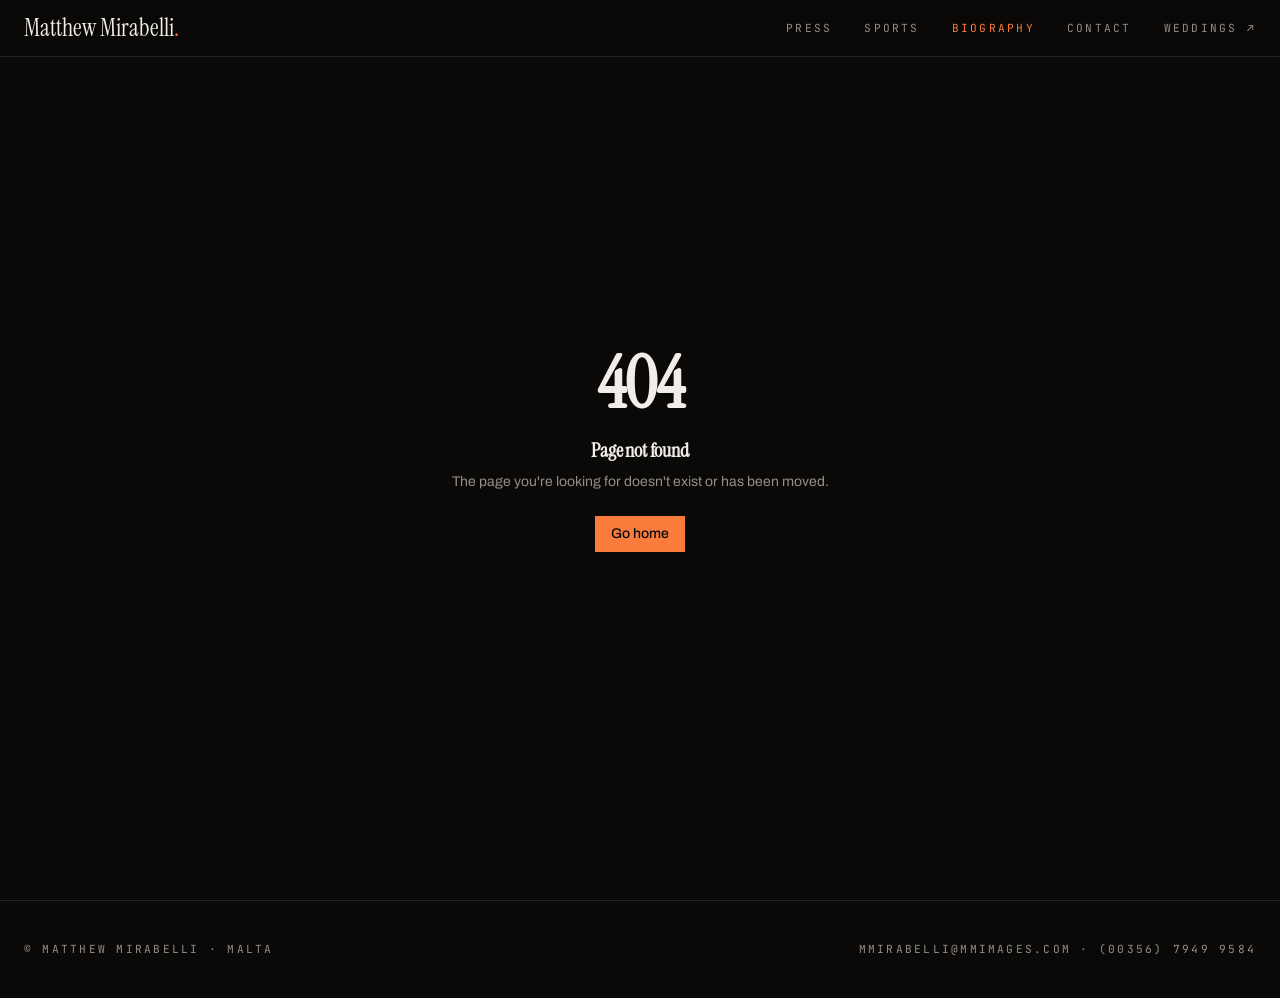
==== biography/index.html @ 6039ef67 "Add files via upload" ====
<!DOCTYPE html><html lang="en"><head><meta charSet="utf-8"/><meta name="viewport" content="width=device-width, initial-scale=1"/><link rel="preload" as="image" href="/photos/c82be5f29c6cf347fcb857f27e70f2c61703705408.jpg"/><link rel="stylesheet" href="/assets/styles-BMeawFtB.css" data-precedence="default"/><link rel="stylesheet" href="https://fonts.googleapis.com/css2?family=Archivo:wght@400;500&amp;family=Instrument+Serif:ital@0;1&amp;family=JetBrains+Mono:wght@400&amp;display=swap" data-precedence="default"/><title>Biography — Matthew Mirabelli, Maltese Photographer</title><meta name="author" content="Matthew Mirabelli"/><meta property="og:type" content="website"/><meta name="twitter:card" content="summary_large_image"/><meta name="description" content="Born in Malta in 1975, Matthew Mirabelli is a Times of Malta photographer and multiple Press &amp; Sports Photographer of the Year."/><meta property="og:title" content="Biography — Matthew Mirabelli"/><meta property="og:description" content="Photojournalist, Times of Malta. Press &amp; Sports Photographer of the Year."/><link rel="modulepreload" href="/assets/index-h5pFaDj7.js"/><link rel="modulepreload" href="/assets/biography-B8hbC6ug.js"/><link rel="modulepreload" href="/assets/photos-ENBHhTog.js"/><link rel="preconnect" href="https://fonts.googleapis.com"/><link rel="icon" href="/favicon.ico" type="image/x-icon"/></head><body><header class="fixed inset-x-0 top-0 z-40 border-b border-border bg-background/80 backdrop-blur"><div class="mx-auto flex max-w-7xl items-center justify-between px-6 py-4"><a class="font-display text-2xl leading-none" href="/">Matthew Mirabelli<span class="text-primary">.</span></a><nav class="hidden items-center gap-8 md:flex"><a class="eyebrow transition-colors hover:text-foreground" href="/press">Press</a><a class="eyebrow transition-colors hover:text-foreground" href="/sports">Sports</a><a class="eyebrow transition-colors hover:text-foreground text-primary!" href="/biography" data-status="active" aria-current="page">Biography</a><a class="eyebrow transition-colors hover:text-foreground" href="/contact">Contact</a><a href="https://weddings.mmimages.com/" target="_blank" rel="noreferrer" class="eyebrow transition-colors hover:text-foreground">Weddings ↗</a></nav><button class="eyebrow md:hidden" aria-label="Menu">Menu</button></div></header><!--$--><main class="mx-auto max-w-7xl px-6 pb-24 pt-32"><p class="eyebrow mb-4 animate-rise">03 — Biography</p><h1 class="mb-16 max-w-4xl text-5xl leading-[1.05] animate-rise md:text-7xl">It began with an Incredible Hulk 35mm camera, a gift from my father.</h1><div class="grid gap-16 lg:grid-cols-[5fr_7fr]"><img src="/photos/c82be5f29c6cf347fcb857f27e70f2c61703705408.jpg" alt="Matthew Mirabelli" class="w-full self-start"/><div class="space-y-6 text-lg leading-relaxed text-muted-foreground"><p><span class="text-foreground">Born in Malta in 1975</span>, my interest in photography began the day my father bought me an Incredible Hulk 35mm camera when I was about six years old. I have since moved on to Nikon cameras.</p><p>Having completed my studies in photography, I got my first full-time job as an assistant. Shortly after, I began my career as a photojournalist with The People newspaper, before moving to the Malta Independent covering local and foreign assignments — including the first flight into Libya after the removal of sanctions, and the war in Kosovo.</p><p>In 1999 I won Press Photographer of the Year and, two years later, left the island to travel, ending up in Australia working as a freelance photographer. I returned to Malta in 2002 and three years later joined <span class="text-foreground">The Times of Malta</span>, where I still work as a full-time photographer.</p><p>I won Sports Photographer of the Year in 2006 and 2008, and in 2010 became the first photographer to win both the Press and Sports awards in the same year.</p><p>When not shooting professionally I spend my time with my wife Alexia and daughter Amber, or on the water kitesurfing.</p><div class="pt-8"><p class="eyebrow mb-6">Awards</p><ul class="divide-y divide-border border-y border-border"><li class="flex flex-col justify-between gap-1 py-4 md:flex-row"><span class="font-display text-2xl text-foreground">Press Photographer of the Year</span><span class="font-mono text-sm text-primary">2026 · 2011 · 2010 · 1999</span></li><li class="flex flex-col justify-between gap-1 py-4 md:flex-row"><span class="font-display text-2xl text-foreground">Sports Photographer of the Year</span><span class="font-mono text-sm text-primary">2024 · 2011 · 2010 · 2008 · 2006</span></li><li class="flex flex-col justify-between gap-1 py-4 md:flex-row"><span class="font-display text-2xl text-foreground">Images Sans Frontières — Silver Medal</span><span class="font-mono text-sm text-primary">‘Golden Temple’</span></li><li class="flex flex-col justify-between gap-1 py-4 md:flex-row"><span class="font-display text-2xl text-foreground">MPS — Honourable Mention</span><span class="font-mono text-sm text-primary">‘Kosovo Music School’</span></li></ul></div></div></div></main><script>(function(a,f){let l;try{l=JSON.parse(sessionStorage.getItem(a)||"{}")}catch{return}const n=l?.[f||history.state?.__TSR_key];let c=!1;for(const t in n){const e=n[t],o=e?.scrollX,s=e?.scrollY;if(Number.isFinite(o)&&Number.isFinite(s)){if(t==="window")scrollTo(o,s),c=!0;else if(t)try{const r=document.querySelector(t);r&&(r.scrollLeft=o,r.scrollTop=s)}catch{}}}if(c)return;const i=location.hash.slice(1);if(i){const t=history.state?.__hashScrollIntoViewOptions??!0;if(t){const e=document.getElementById(i);e&&e.scrollIntoView(t)}return}scrollTo(0,0)})("tsr-scroll-restoration-v1_3");document.currentScript.remove()</script><!--/$--><footer class="border-t border-border"><div class="mx-auto flex max-w-7xl flex-col justify-between gap-4 px-6 py-10 md:flex-row"><p class="eyebrow">© Matthew Mirabelli · Malta</p><p class="eyebrow"><a href="mailto:mmirabelli@mmimages.com" class="hover:text-primary">mmirabelli@mmimages.com</a> · (00356) 7949 9584</p></div></footer><script data-tsr-stream-part="">(self.$R=self.$R||{})["tsr"]=[];self.$_TSR={h(){this.hydrated=!0,this.c()},e(){this.streamEnded=!0,this.c()},c(){this.hydrated&&this.streamEnded&&(delete self.$_TSR,delete self.$R.tsr)},p(e){this.initialized?e():this.buffer.push(e)},buffer:[]};$_TSR.router=($R=>$R[0]={manifest:$R[1]={routes:$R[2]={__root__:$R[3]={preloads:$R[4]=["/assets/index-h5pFaDj7.js"],scripts:$R[5]=[$R[6]={attrs:$R[7]={type:"module",async:!0,src:"/assets/index-h5pFaDj7.js"}}]},"/biography":$R[8]={preloads:$R[9]=["/assets/biography-B8hbC6ug.js","/assets/photos-ENBHhTog.js"]}}},matches:$R[10]=[$R[11]={i:"__root__ ",u:1795287842305,s:"success",ssr:!0},$R[12]={i:" biography biography",u:1795287842305,s:"success",ssr:!0}]})($R["tsr"]);$_TSR.e();{let s=document.currentScript,p;while((p=s.previousElementSibling)&&p.hasAttribute('data-tsr-stream-part'))p.remove();s.remove()}</script><script type="module" async="" src="/assets/index-h5pFaDj7.js"></script><script>document.currentScript.remove();/*$tsr-stream-boundary*/</script></body></html>
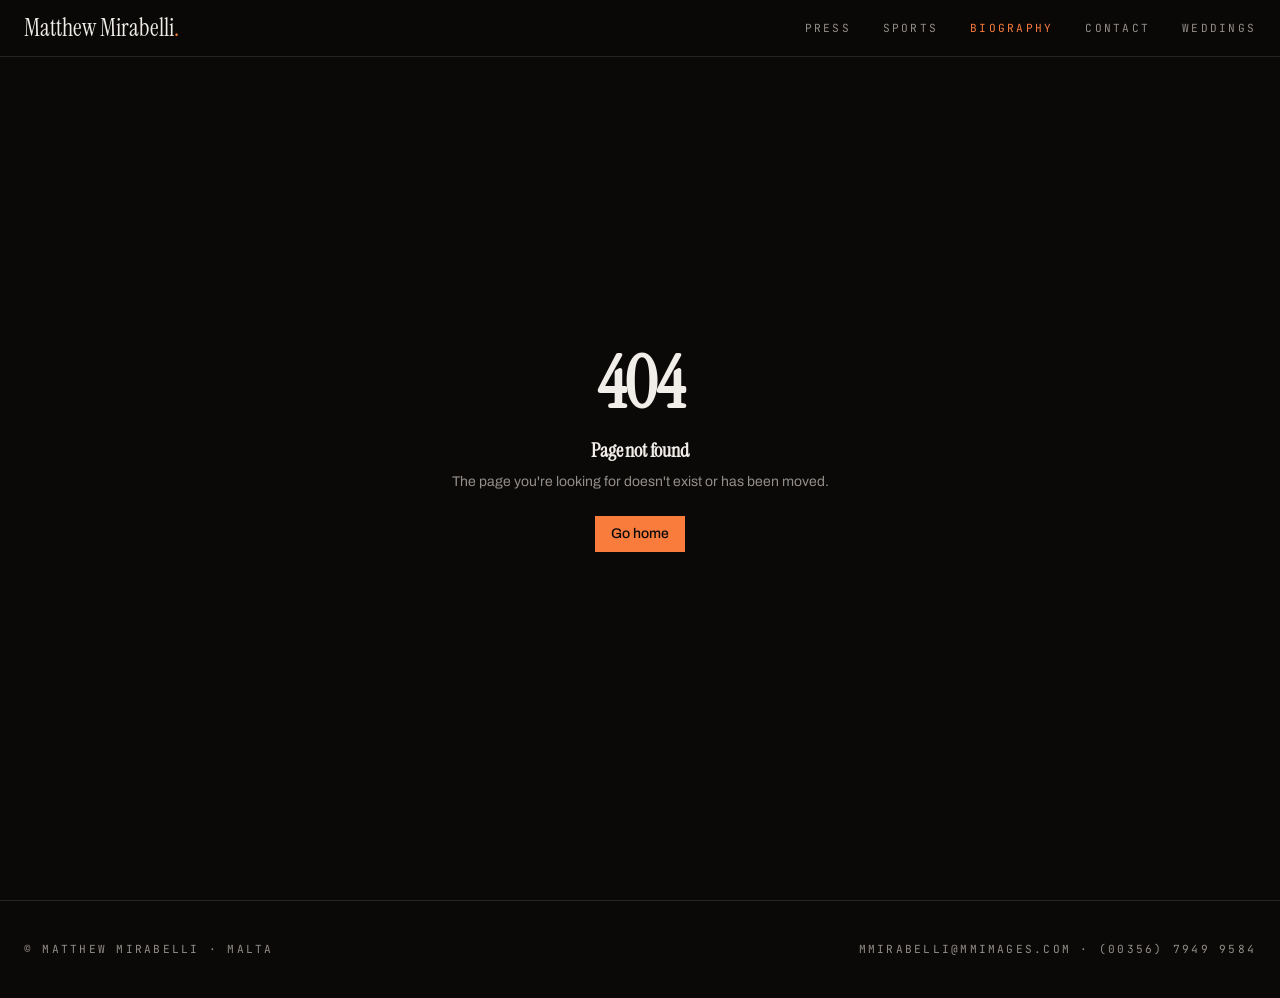
==== commit 3bb25f4e: "Add files via upload" ====
--- a/biography/index.html
+++ b/biography/index.html
@@ -1 +1 @@
-<!DOCTYPE html><html lang="en"><head><meta charSet="utf-8"/><meta name="viewport" content="width=device-width, initial-scale=1"/><link rel="preload" as="image" href="/photos/c82be5f29c6cf347fcb857f27e70f2c61703705408.jpg"/><link rel="stylesheet" href="/assets/styles-BMeawFtB.css" data-precedence="default"/><link rel="stylesheet" href="https://fonts.googleapis.com/css2?family=Archivo:wght@400;500&amp;family=Instrument+Serif:ital@0;1&amp;family=JetBrains+Mono:wght@400&amp;display=swap" data-precedence="default"/><title>Biography — Matthew Mirabelli, Maltese Photographer</title><meta name="author" content="Matthew Mirabelli"/><meta property="og:type" content="website"/><meta name="twitter:card" content="summary_large_image"/><meta name="description" content="Born in Malta in 1975, Matthew Mirabelli is a Times of Malta photographer and multiple Press &amp; Sports Photographer of the Year."/><meta property="og:title" content="Biography — Matthew Mirabelli"/><meta property="og:description" content="Photojournalist, Times of Malta. Press &amp; Sports Photographer of the Year."/><link rel="modulepreload" href="/assets/index-h5pFaDj7.js"/><link rel="modulepreload" href="/assets/biography-B8hbC6ug.js"/><link rel="modulepreload" href="/assets/photos-ENBHhTog.js"/><link rel="preconnect" href="https://fonts.googleapis.com"/><link rel="icon" href="/favicon.ico" type="image/x-icon"/></head><body><header class="fixed inset-x-0 top-0 z-40 border-b border-border bg-background/80 backdrop-blur"><div class="mx-auto flex max-w-7xl items-center justify-between px-6 py-4"><a class="font-display text-2xl leading-none" href="/">Matthew Mirabelli<span class="text-primary">.</span></a><nav class="hidden items-center gap-8 md:flex"><a class="eyebrow transition-colors hover:text-foreground" href="/press">Press</a><a class="eyebrow transition-colors hover:text-foreground" href="/sports">Sports</a><a class="eyebrow transition-colors hover:text-foreground text-primary!" href="/biography" data-status="active" aria-current="page">Biography</a><a class="eyebrow transition-colors hover:text-foreground" href="/contact">Contact</a><a href="https://weddings.mmimages.com/" target="_blank" rel="noreferrer" class="eyebrow transition-colors hover:text-foreground">Weddings ↗</a></nav><button class="eyebrow md:hidden" aria-label="Menu">Menu</button></div></header><!--$--><main class="mx-auto max-w-7xl px-6 pb-24 pt-32"><p class="eyebrow mb-4 animate-rise">03 — Biography</p><h1 class="mb-16 max-w-4xl text-5xl leading-[1.05] animate-rise md:text-7xl">It began with an Incredible Hulk 35mm camera, a gift from my father.</h1><div class="grid gap-16 lg:grid-cols-[5fr_7fr]"><img src="/photos/c82be5f29c6cf347fcb857f27e70f2c61703705408.jpg" alt="Matthew Mirabelli" class="w-full self-start"/><div class="space-y-6 text-lg leading-relaxed text-muted-foreground"><p><span class="text-foreground">Born in Malta in 1975</span>, my interest in photography began the day my father bought me an Incredible Hulk 35mm camera when I was about six years old. I have since moved on to Nikon cameras.</p><p>Having completed my studies in photography, I got my first full-time job as an assistant. Shortly after, I began my career as a photojournalist with The People newspaper, before moving to the Malta Independent covering local and foreign assignments — including the first flight into Libya after the removal of sanctions, and the war in Kosovo.</p><p>In 1999 I won Press Photographer of the Year and, two years later, left the island to travel, ending up in Australia working as a freelance photographer. I returned to Malta in 2002 and three years later joined <span class="text-foreground">The Times of Malta</span>, where I still work as a full-time photographer.</p><p>I won Sports Photographer of the Year in 2006 and 2008, and in 2010 became the first photographer to win both the Press and Sports awards in the same year.</p><p>When not shooting professionally I spend my time with my wife Alexia and daughter Amber, or on the water kitesurfing.</p><div class="pt-8"><p class="eyebrow mb-6">Awards</p><ul class="divide-y divide-border border-y border-border"><li class="flex flex-col justify-between gap-1 py-4 md:flex-row"><span class="font-display text-2xl text-foreground">Press Photographer of the Year</span><span class="font-mono text-sm text-primary">2026 · 2011 · 2010 · 1999</span></li><li class="flex flex-col justify-between gap-1 py-4 md:flex-row"><span class="font-display text-2xl text-foreground">Sports Photographer of the Year</span><span class="font-mono text-sm text-primary">2024 · 2011 · 2010 · 2008 · 2006</span></li><li class="flex flex-col justify-between gap-1 py-4 md:flex-row"><span class="font-display text-2xl text-foreground">Images Sans Frontières — Silver Medal</span><span class="font-mono text-sm text-primary">‘Golden Temple’</span></li><li class="flex flex-col justify-between gap-1 py-4 md:flex-row"><span class="font-display text-2xl text-foreground">MPS — Honourable Mention</span><span class="font-mono text-sm text-primary">‘Kosovo Music School’</span></li></ul></div></div></div></main><script>(function(a,f){let l;try{l=JSON.parse(sessionStorage.getItem(a)||"{}")}catch{return}const n=l?.[f||history.state?.__TSR_key];let c=!1;for(const t in n){const e=n[t],o=e?.scrollX,s=e?.scrollY;if(Number.isFinite(o)&&Number.isFinite(s)){if(t==="window")scrollTo(o,s),c=!0;else if(t)try{const r=document.querySelector(t);r&&(r.scrollLeft=o,r.scrollTop=s)}catch{}}}if(c)return;const i=location.hash.slice(1);if(i){const t=history.state?.__hashScrollIntoViewOptions??!0;if(t){const e=document.getElementById(i);e&&e.scrollIntoView(t)}return}scrollTo(0,0)})("tsr-scroll-restoration-v1_3");document.currentScript.remove()</script><!--/$--><footer class="border-t border-border"><div class="mx-auto flex max-w-7xl flex-col justify-between gap-4 px-6 py-10 md:flex-row"><p class="eyebrow">© Matthew Mirabelli · Malta</p><p class="eyebrow"><a href="mailto:mmirabelli@mmimages.com" class="hover:text-primary">mmirabelli@mmimages.com</a> · (00356) 7949 9584</p></div></footer><script data-tsr-stream-part="">(self.$R=self.$R||{})["tsr"]=[];self.$_TSR={h(){this.hydrated=!0,this.c()},e(){this.streamEnded=!0,this.c()},c(){this.hydrated&&this.streamEnded&&(delete self.$_TSR,delete self.$R.tsr)},p(e){this.initialized?e():this.buffer.push(e)},buffer:[]};$_TSR.router=($R=>$R[0]={manifest:$R[1]={routes:$R[2]={__root__:$R[3]={preloads:$R[4]=["/assets/index-h5pFaDj7.js"],scripts:$R[5]=[$R[6]={attrs:$R[7]={type:"module",async:!0,src:"/assets/index-h5pFaDj7.js"}}]},"/biography":$R[8]={preloads:$R[9]=["/assets/biography-B8hbC6ug.js","/assets/photos-ENBHhTog.js"]}}},matches:$R[10]=[$R[11]={i:"__root__ ",u:1795287842305,s:"success",ssr:!0},$R[12]={i:" biography biography",u:1795287842305,s:"success",ssr:!0}]})($R["tsr"]);$_TSR.e();{let s=document.currentScript,p;while((p=s.previousElementSibling)&&p.hasAttribute('data-tsr-stream-part'))p.remove();s.remove()}</script><script type="module" async="" src="/assets/index-h5pFaDj7.js"></script><script>document.currentScript.remove();/*$tsr-stream-boundary*/</script></body></html>+<!DOCTYPE html><html lang="en"><head><meta charSet="utf-8"/><meta name="viewport" content="width=device-width, initial-scale=1"/><link rel="preload" as="image" href="/photos/c82be5f29c6cf347fcb857f27e70f2c61703705408.jpg"/><link rel="stylesheet" href="/assets/styles-CXyF8iSA.css" data-precedence="default"/><link rel="stylesheet" href="https://fonts.googleapis.com/css2?family=Archivo:wght@400;500&amp;family=Cormorant+Garamond:ital,wght@0,300;0,400;0,500;1,300;1,400&amp;family=Instrument+Serif:ital@0;1&amp;family=JetBrains+Mono:wght@400&amp;family=Jost:wght@300;400;500&amp;display=swap" data-precedence="default"/><title>Biography — Matthew Mirabelli, Maltese Photographer</title><meta name="author" content="Matthew Mirabelli"/><meta name="description" content="Born in Malta in 1975, Matthew Mirabelli is a Times of Malta photographer and multiple Press &amp; Sports Photographer of the Year."/><meta property="og:title" content="Biography — Matthew Mirabelli"/><meta property="og:description" content="Photojournalist, Times of Malta. Press &amp; Sports Photographer of the Year."/><meta property="og:type" content="website"/><meta name="twitter:card" content="summary_large_image"/><link rel="modulepreload" href="/assets/index-CfX05RZV.js"/><link rel="modulepreload" href="/assets/biography-BjFSnWin.js"/><link rel="modulepreload" href="/assets/photos-ENBHhTog.js"/><link rel="preconnect" href="https://fonts.googleapis.com"/><link rel="preconnect" href="https://fonts.gstatic.com" crossorigin="anonymous"/><link rel="icon" href="/favicon.ico" type="image/x-icon"/></head><body><header class="fixed inset-x-0 top-0 z-40 border-b border-border bg-background/80 backdrop-blur"><div class="mx-auto flex max-w-7xl items-center justify-between px-6 py-4"><a class="font-display text-2xl leading-none" href="/">Matthew Mirabelli<span class="text-primary">.</span></a><nav class="hidden items-center gap-8 md:flex"><a class="eyebrow transition-colors hover:text-foreground" href="/press">Press</a><a class="eyebrow transition-colors hover:text-foreground" href="/sports">Sports</a><a class="eyebrow transition-colors hover:text-foreground text-primary!" href="/biography" data-status="active" aria-current="page">Biography</a><a class="eyebrow transition-colors hover:text-foreground" href="/contact">Contact</a><a class="eyebrow transition-colors hover:text-foreground" href="/weddings">Weddings</a></nav><button class="eyebrow md:hidden" aria-label="Menu">Menu</button></div></header><!--$--><main class="mx-auto max-w-7xl px-6 pb-24 pt-32"><p class="eyebrow mb-4 animate-rise">03 — Biography</p><h1 class="mb-16 max-w-4xl text-5xl leading-[1.05] animate-rise md:text-7xl">It began with an Incredible Hulk 35mm camera, a gift from my father.</h1><div class="grid gap-16 lg:grid-cols-[5fr_7fr]"><img src="/photos/c82be5f29c6cf347fcb857f27e70f2c61703705408.jpg" alt="Matthew Mirabelli" class="w-full self-start"/><div class="space-y-6 text-lg leading-relaxed text-muted-foreground"><p><span class="text-foreground">Born in Malta in 1975</span>, my interest in photography began the day my father bought me an Incredible Hulk 35mm camera when I was about six years old. I have since moved on to Nikon cameras.</p><p>Having completed my studies in photography, I got my first full-time job as an assistant. Shortly after, I began my career as a photojournalist with The People newspaper, before moving to the Malta Independent covering local and foreign assignments — including the first flight into Libya after the removal of sanctions, and the war in Kosovo.</p><p>In 1999 I won Press Photographer of the Year and, two years later, left the island to travel, ending up in Australia working as a freelance photographer. I returned to Malta in 2002 and three years later joined <span class="text-foreground">The Times of Malta</span>, where I still work as a full-time photographer.</p><p>I won Sports Photographer of the Year in 2006 and 2008, and in 2010 became the first photographer to win both the Press and Sports awards in the same year.</p><p>When not shooting professionally I spend my time with my wife Alexia and daughter Amber, or on the water kitesurfing.</p><div class="pt-8"><p class="eyebrow mb-6">Awards</p><ul class="divide-y divide-border border-y border-border"><li class="flex flex-col justify-between gap-1 py-4 md:flex-row"><span class="font-display text-2xl text-foreground">Press Photographer of the Year</span><span class="font-mono text-sm text-primary">2026 · 2011 · 2010 · 1999</span></li><li class="flex flex-col justify-between gap-1 py-4 md:flex-row"><span class="font-display text-2xl text-foreground">Sports Photographer of the Year</span><span class="font-mono text-sm text-primary">2024 · 2011 · 2010 · 2008 · 2006</span></li><li class="flex flex-col justify-between gap-1 py-4 md:flex-row"><span class="font-display text-2xl text-foreground">Images Sans Frontières — Silver Medal</span><span class="font-mono text-sm text-primary">‘Golden Temple’</span></li><li class="flex flex-col justify-between gap-1 py-4 md:flex-row"><span class="font-display text-2xl text-foreground">MPS — Honourable Mention</span><span class="font-mono text-sm text-primary">‘Kosovo Music School’</span></li></ul></div></div></div></main><script>(function(a,f){let l;try{l=JSON.parse(sessionStorage.getItem(a)||"{}")}catch{return}const n=l?.[f||history.state?.__TSR_key];let c=!1;for(const t in n){const e=n[t],o=e?.scrollX,s=e?.scrollY;if(Number.isFinite(o)&&Number.isFinite(s)){if(t==="window")scrollTo(o,s),c=!0;else if(t)try{const r=document.querySelector(t);r&&(r.scrollLeft=o,r.scrollTop=s)}catch{}}}if(c)return;const i=location.hash.slice(1);if(i){const t=history.state?.__hashScrollIntoViewOptions??!0;if(t){const e=document.getElementById(i);e&&e.scrollIntoView(t)}return}scrollTo(0,0)})("tsr-scroll-restoration-v1_3");document.currentScript.remove()</script><!--/$--><footer class="border-t border-border"><div class="mx-auto flex max-w-7xl flex-col justify-between gap-4 px-6 py-10 md:flex-row"><p class="eyebrow">© Matthew Mirabelli · Malta</p><p class="eyebrow"><a href="mailto:mmirabelli@mmimages.com" class="hover:text-primary">mmirabelli@mmimages.com</a> · (00356) 7949 9584</p></div></footer><script data-tsr-stream-part="">(self.$R=self.$R||{})["tsr"]=[];self.$_TSR={h(){this.hydrated=!0,this.c()},e(){this.streamEnded=!0,this.c()},c(){this.hydrated&&this.streamEnded&&(delete self.$_TSR,delete self.$R.tsr)},p(e){this.initialized?e():this.buffer.push(e)},buffer:[]};$_TSR.router=($R=>$R[0]={manifest:$R[1]={routes:$R[2]={__root__:$R[3]={preloads:$R[4]=["/assets/index-CfX05RZV.js"],scripts:$R[5]=[$R[6]={attrs:$R[7]={type:"module",async:!0,src:"/assets/index-CfX05RZV.js"}}]},"/biography":$R[8]={preloads:$R[9]=["/assets/biography-BjFSnWin.js","/assets/photos-ENBHhTog.js"]}}},matches:$R[10]=[$R[11]={i:"__root__ ",u:1795333160649,s:"success",ssr:!0},$R[12]={i:" biography biography",u:1795333160649,s:"success",ssr:!0}]})($R["tsr"]);$_TSR.e();{let s=document.currentScript,p;while((p=s.previousElementSibling)&&p.hasAttribute('data-tsr-stream-part'))p.remove();s.remove()}</script><script type="module" async="" src="/assets/index-CfX05RZV.js"></script><script>document.currentScript.remove();/*$tsr-stream-boundary*/</script></body></html>
